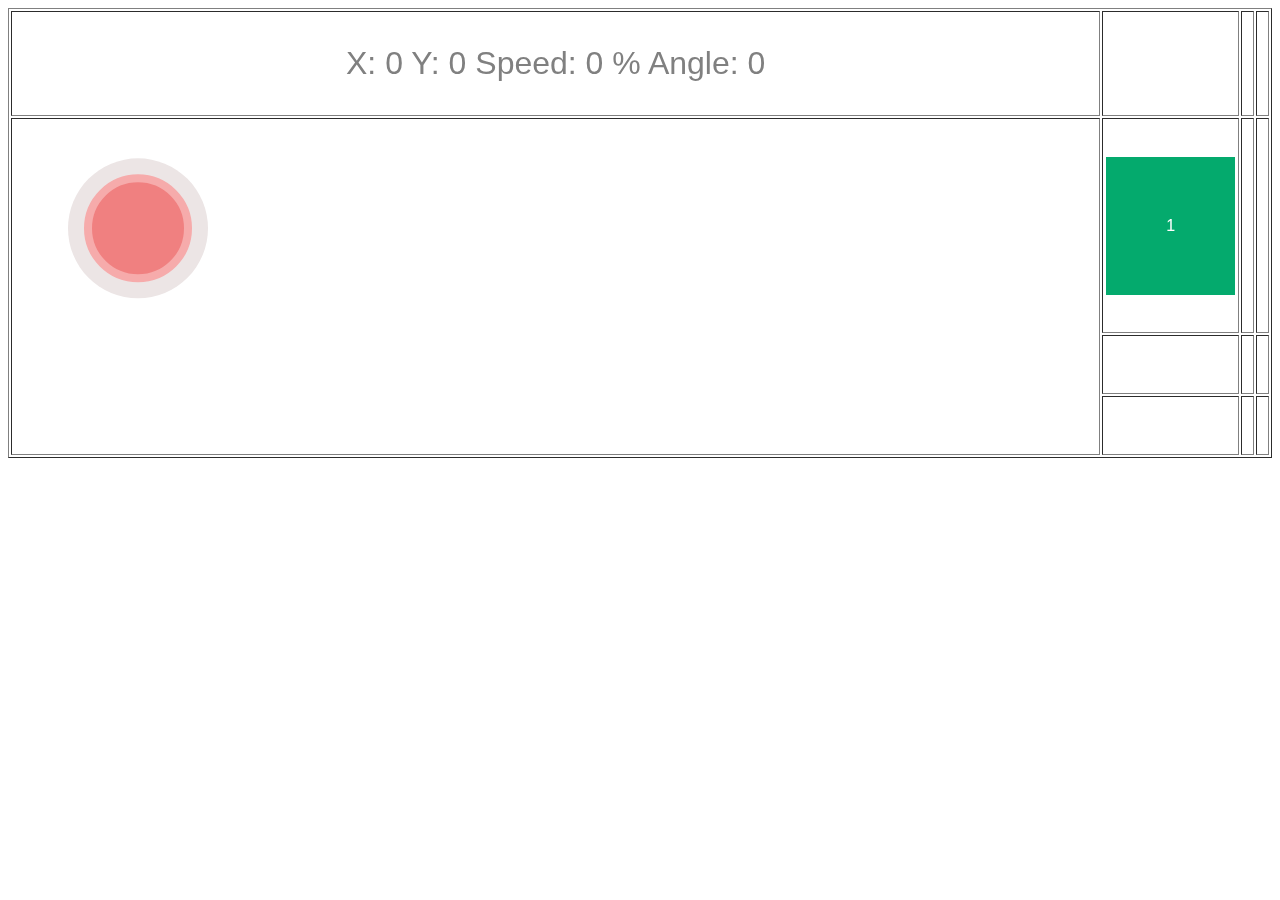
==== TestJoy/index2.html @ 000649ad "first commit" ====
<!DOCTYPE html>
<html>
	
<style>
	.button {
  background-color: #04AA6D;
  border: none;
  color: white;
  padding: 60px;
  text-align: center;
  text-decoration: none;
  display: inline-block;
  font-size: 16px;
  margin: 4px 2px;
}

.button1 {border-radius: 2px;}
.button2 {border-radius: 4px;}
.button3 {border-radius: 8px;}
.button4 {border-radius: 0px;}
.button5 {border-radius: 50%;}
	</style>
<head>
    <title>
        Mousebot
    </title>
    <meta name="viewport" content="width=device-width, initial-scale=1.0">
</head>
<body  style="position: fixed; font-family: 'Gill Sans', 'Gill Sans MT', Calibri, 'Trebuchet MS', sans-serif ;
color:rgb(128, 128, 128);
font-size: xx-large;">
	<script>
        // Function to handle button press
        function handleButtonPress(buttonName) {
            // Send the button name to the server
            fetch('/handle_button', {
                method: 'POST',
                body: JSON.stringify({ Action: 'Button', button: buttonName }),
                headers: {
                    'Content-Type': 'application/json'
                }
            });
        }
	</script>

    <table width=100%, border="1">
      <tbody>
        <tr>
          <td width=2000><p style="text-align: center;">
        X: <span id="x_coordinate"> </span>
        Y: <span id="y_coordinate"> </span>
        Speed: <span id="speed"> </span> %
        Angle: <span id="angle"> </span>
    </p></td>
          <td>&nbsp;</td>
          <td>&nbsp;</td>
          <td>&nbsp;</td>
        </tr>
        <tr>
          <td rowspan="3">   <canvas id="canvas" name="game"></canvas></td>
          <td ontouchstart='handleButtonPress("1")'
          ontouchend='handleButtonPress("0")'><button class="button button4",>1</button></td>
          <td>&nbsp;</td>
          <td>&nbsp;</td>
        </tr>
        <tr>

          <td>&nbsp;</td>
          <td>&nbsp;</td>
          <td>&nbsp;</td>
        </tr>
		  <tr>

          
		<td>&nbsp;</td>
          <td>&nbsp;</td>
          <td>&nbsp;</td>
        </tr>
      </tbody>
    </table>

    
 
    <script>
        


    </script>
    <script>
        var canvas, ctx;

        window.addEventListener('load', () => {

            canvas = document.getElementById('canvas');
            ctx = canvas.getContext('2d');          
            resize(); 

            document.addEventListener('mousedown', startDrawing);
            document.addEventListener('mouseup', stopDrawing);
            document.addEventListener('mousemove', Draw);

            document.addEventListener('touchstart', startDrawing);
            document.addEventListener('touchend', stopDrawing);
            document.addEventListener('touchcancel', stopDrawing);
            document.addEventListener('touchmove', Draw);
            window.addEventListener('resize', resize);

            document.getElementById("x_coordinate").innerText = 0;
            document.getElementById("y_coordinate").innerText = 0;
            document.getElementById("speed").innerText = 0;
            document.getElementById("angle").innerText = 0;
        });

      


        var width, height, radius, x_orig, y_orig;
        function resize() {
            width = 250;
            radius = 50;
            height = radius * 6.5;
            ctx.canvas.width = width;
            ctx.canvas.height = height;
            background();
            joystick(width / 2, height / 3);
        }

        function background() {
            x_orig = width / 2;
            y_orig = height / 3;

            ctx.beginPath();
            ctx.arc(x_orig, y_orig, radius + 20, 0, Math.PI * 2, true);
            ctx.fillStyle = '#ECE5E5';
            ctx.fill();
        }

        function joystick(width, height) {
            ctx.beginPath();
            ctx.arc(width, height, radius, 0, Math.PI * 2, true);
            ctx.fillStyle = '#F08080';
            ctx.fill();
            ctx.strokeStyle = '#F6ABAB';
            ctx.lineWidth = 8;
            ctx.stroke();
        }

        let coord = { x: 0, y: 0 };
        let paint = false;

        function getPosition(event) {
            var mouse_x = event.clientX || event.touches[0].clientX;
            var mouse_y = event.clientY || event.touches[0].clientY;
            coord.x = mouse_x - canvas.offsetLeft-10;
            coord.y = mouse_y - canvas.offsetTop-120;
        }

        function is_it_in_the_circle() {
            var current_radius = Math.sqrt(Math.pow(coord.x - x_orig, 2) + Math.pow(coord.y - y_orig, 2));
            if (radius >= current_radius) return true
            else return false
        }


        function startDrawing(event) {
            paint = true;
            getPosition(event);
            if (is_it_in_the_circle()) {
                ctx.clearRect(0, 0, canvas.width, canvas.height);
                background();
                joystick(coord.x, coord.y);
                Draw();
            }
        }


        function stopDrawing() {
            paint = false;
            ctx.clearRect(0, 0, canvas.width, canvas.height);
            background();
            joystick(width / 2, height / 3);
            document.getElementById("x_coordinate").innerText = 0;
            document.getElementById("y_coordinate").innerText = 0;
            document.getElementById("speed").innerText = 0;
            document.getElementById("angle").innerText = 0;
            fetch('/handle_button', {
                  method: 'POST',
                  body: JSON.stringify({Action:"Motor",speed: 0, angle: 0}),
                  headers: {
                    'Content-Type': 'application/json'
                  }
                });
        }

        function Draw(event) {

            if (paint) {
                ctx.clearRect(0, 0, canvas.width, canvas.height);
                background();
                var angle_in_degrees,x, y, speed;
                var angle = Math.atan2((coord.y - y_orig), (coord.x - x_orig));

                if (Math.sign(angle) == -1) {
                    angle_in_degrees = Math.round(-angle * 180 / Math.PI);
                }
                else {
                    angle_in_degrees =Math.round( 360 - angle * 180 / Math.PI);
                }


                if (is_it_in_the_circle()) {
                    joystick(coord.x, coord.y);
                    x = coord.x;
                    y = coord.y;
                }
                else {
                    x = radius * Math.cos(angle) + x_orig;
                    y = radius * Math.sin(angle) + y_orig;
                    joystick(x, y);
                }

            
                getPosition(event);

                var speed =  Math.round(100 * Math.sqrt(Math.pow(x - x_orig, 2) + Math.pow(y - y_orig, 2)) / radius);

                var x_relative = Math.round(x - x_orig);
                var y_relative = Math.round(y - y_orig);
                

                document.getElementById("x_coordinate").innerText =  x_relative;
                document.getElementById("y_coordinate").innerText =y_relative ;
                document.getElementById("speed").innerText = speed;
                document.getElementById("angle").innerText = angle_in_degrees;


            }
                fetch('/handle_button', {
                  method: 'POST',
                  body: JSON.stringify({Action:"Motor",speed: speed, angle: angle_in_degrees}),
                  headers: {
                    'Content-Type': 'application/json'
                  }
                });
              
        } 
        
    </script>
</body>
</html><br>
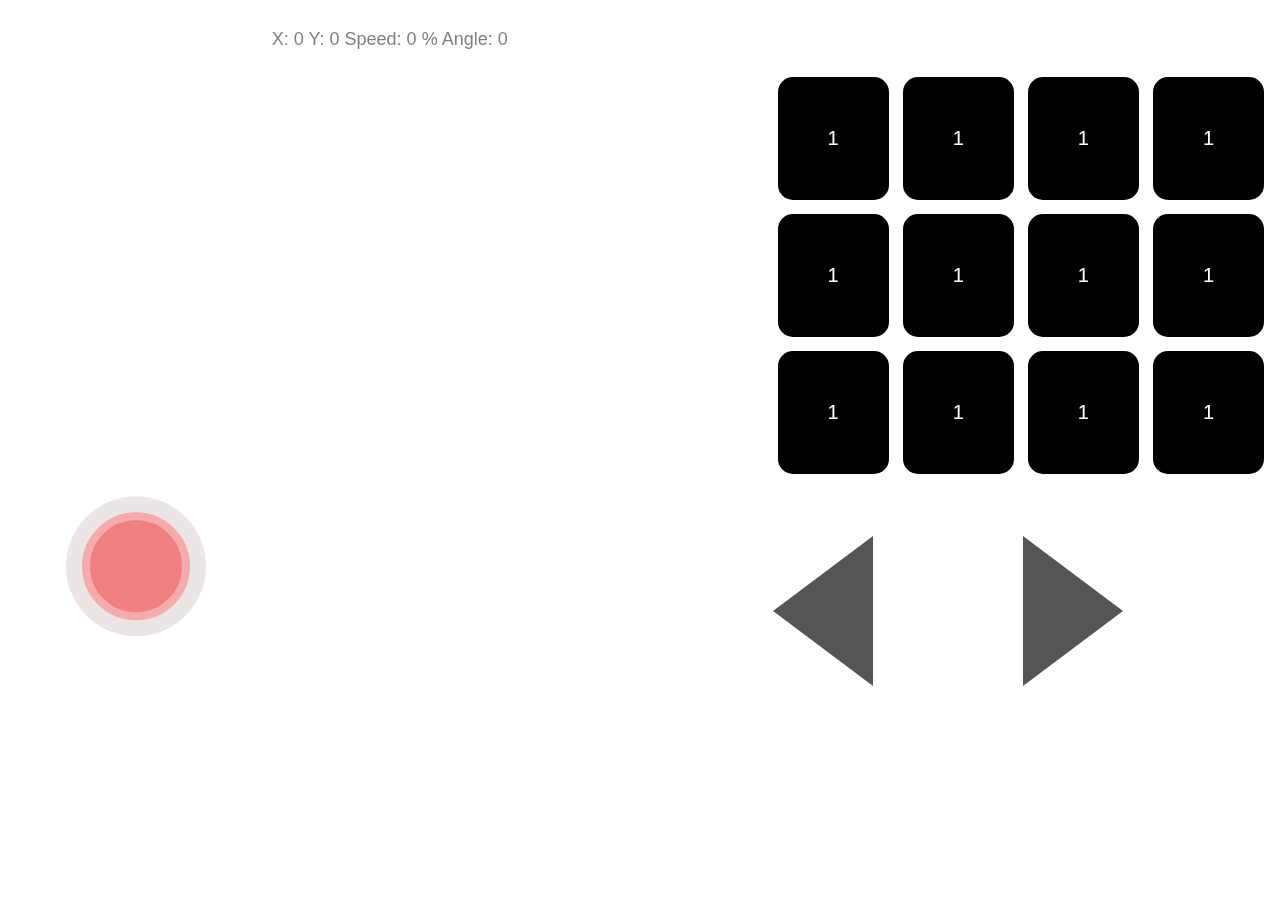
==== commit 5aa0e44f: "make code easy to read and manage" ====
--- a/TestJoy/index2.html
+++ b/TestJoy/index2.html
@@ -3,32 +3,50 @@
 	
 <style>
 	.button {
-  background-color: #04AA6D;
   border: none;
   color: white;
-  padding: 60px;
+  padding: 50px;
   text-align: center;
   text-decoration: none;
   display: inline-block;
-  font-size: 16px;
-  margin: 4px 2px;
+  font-size: 20px;
+  margin: 5px 5px;
+  -webkit-user-select: none; /* Safari */
+  -ms-user-select: none; /* IE 10 and IE 11 */
+  user-select: none; /* Standard syntax */
+  vertical-align: text-top;
 }
 
 .button1 {border-radius: 2px;}
 .button2 {border-radius: 4px;}
 .button3 {border-radius: 8px;}
-.button4 {border-radius: 0px;}
-.button5 {border-radius: 50%;}
+.button4 {border-radius: 15px;background-color: black;}
+.button5 {border-radius: 50%;background-color: blue;}
 	</style>
+  <style>
+	.triangle-left {
+	width: 0;
+	height: 0;
+	border-top: 75px solid transparent;
+	border-right: 100px solid #555;
+	border-bottom: 75px solid transparent;
+}
+	  .triangle-right {
+	width: 0;
+	height: 0;
+	border-top: 75px solid transparent;
+	border-left: 100px solid #555;
+	border-bottom: 75px solid transparent;
+}
+
+
+  </style>
 <head>
-    <title>
-        Mousebot
-    </title>
     <meta name="viewport" content="width=device-width, initial-scale=1.0">
 </head>
 <body  style="position: fixed; font-family: 'Gill Sans', 'Gill Sans MT', Calibri, 'Trebuchet MS', sans-serif ;
 color:rgb(128, 128, 128);
-font-size: xx-large;">
+font-size: large;">
 	<script>
         // Function to handle button press
         function handleButtonPress(buttonName) {
@@ -43,10 +61,10 @@
         }
 	</script>
 
-    <table width=100%, border="1">
+    <table width=100%, height=100%, border="0">
       <tbody>
         <tr>
-          <td width=2000><p style="text-align: center;">
+          <td colspan="2" width=5000><p style="text-align: center;">
         X: <span id="x_coordinate"> </span>
         Y: <span id="y_coordinate"> </span>
         Speed: <span id="speed"> </span> %
@@ -55,27 +73,69 @@
           <td>&nbsp;</td>
           <td>&nbsp;</td>
           <td>&nbsp;</td>
+			<td>&nbsp;</td>
         </tr>
         <tr>
-          <td rowspan="3">   <canvas id="canvas" name="game"></canvas></td>
+			<td rowspan="3"></td>
+			<td rowspan="5" width=5000px>&nbsp;</td>
           <td ontouchstart='handleButtonPress("1")'
-          ontouchend='handleButtonPress("0")'><button class="button button4",>1</button></td>
-          <td>&nbsp;</td>
-          <td>&nbsp;</td>
+          ontouchend='handleButtonPress("0")'><button class="button button4",>1</button>
+        </td>
+          <td ontouchstart='handleButtonPress("1")'
+          ontouchend='handleButtonPress("0")'><button class="button button4",>1</button>
+        </td>
+			<td ontouchstart='handleButtonPress("1")'
+          ontouchend='handleButtonPress("0")'><button class="button button4",>1</button>
+        </td>
+			<td ontouchstart='handleButtonPress("1")'
+          ontouchend='handleButtonPress("0")'><button class="button button4",>1</button>
+        </td>
+			
         </tr>
         <tr>
-
-          <td>&nbsp;</td>
-          <td>&nbsp;</td>
-          <td>&nbsp;</td>
+			
+			<td ontouchstart='handleButtonPress("1")'
+          ontouchend='handleButtonPress("0")'><button class="button button4",>1</button>
+        </td>
+          <td ontouchstart='handleButtonPress("1")'
+          ontouchend='handleButtonPress("0")'><button class="button button4",>1</button>
+        </td>
+			<td ontouchstart='handleButtonPress("1")'
+          ontouchend='handleButtonPress("0")'><button class="button button4",>1</button>
+        </td>
+			<td ontouchstart='handleButtonPress("1")'
+          ontouchend='handleButtonPress("0")'><button class="button button4",>1</button>
+        </td>
+     
         </tr>
 		  <tr>
 
           
-		<td>&nbsp;</td>
-          <td>&nbsp;</td>
-          <td>&nbsp;</td>
+		<td ontouchstart='handleButtonPress("1")'
+          ontouchend='handleButtonPress("0")'><button class="button button4",>1</button>
+        </td>
+          <td ontouchstart='handleButtonPress("1")'
+          ontouchend='handleButtonPress("0")'><button class="button button4",>1</button>
+        </td>
+			<td ontouchstart='handleButtonPress("1")'
+          ontouchend='handleButtonPress("0")'><button class="button button4",>1</button>
+        </td>
+			<td ontouchstart='handleButtonPress("1")'
+          ontouchend='handleButtonPress("0")'><button class="button button4",>1</button>
+        </td>
         </tr>
+		<tr>
+			<td rowspan="2" width=250>   <canvas id="canvas" name="game"></canvas></td>
+		  	
+          
+			<td ontouchstart='handleButtonPress("1")'
+          ontouchend='handleButtonPress("0")'><div class="triangle-left",></div>
+        </td>
+        <td></td>
+			<td ontouchstart='handleButtonPress("1")'
+          ontouchend='handleButtonPress("0")'><div class="triangle-right",></div>
+        </td>
+		  </tr>
       </tbody>
     </table>
 
@@ -118,7 +178,7 @@
         function resize() {
             width = 250;
             radius = 50;
-            height = radius * 6.5;
+            height = radius * 5;
             ctx.canvas.width = width;
             ctx.canvas.height = height;
             background();
@@ -149,10 +209,20 @@
         let paint = false;
 
         function getPosition(event) {
+            var rect = canvas.getBoundingClientRect();
+            var touch = event.touches[0];
+          
+            // Check if the touch event occurred within the bounds of the joystick
+            if (touch.clientX < rect.left ||
+                touch.clientX > rect.left + width ||
+                touch.clientY < rect.top ||
+                touch.clientY > rect.top + height) {
+              return;
+            }
             var mouse_x = event.clientX || event.touches[0].clientX;
             var mouse_y = event.clientY || event.touches[0].clientY;
             coord.x = mouse_x - canvas.offsetLeft-10;
-            coord.y = mouse_y - canvas.offsetTop-120;
+            coord.y = mouse_y - canvas.offsetTop-500;
         }
 
         function is_it_in_the_circle() {
@@ -164,6 +234,7 @@
 
         function startDrawing(event) {
             paint = true;
+            
             getPosition(event);
             if (is_it_in_the_circle()) {
                 ctx.clearRect(0, 0, canvas.width, canvas.height);
@@ -183,6 +254,8 @@
             document.getElementById("y_coordinate").innerText = 0;
             document.getElementById("speed").innerText = 0;
             document.getElementById("angle").innerText = 0;
+
+            
             fetch('/handle_button', {
                   method: 'POST',
                   body: JSON.stringify({Action:"Motor",speed: 0, angle: 0}),
@@ -190,10 +263,23 @@
                     'Content-Type': 'application/json'
                   }
                 });
+
+              
         }
 
         function Draw(event) {
 
+          var rect = canvas.getBoundingClientRect();
+            var touch = event.touches[0];
+          
+            // Check if the touch event occurred within the bounds of the joystick
+            if (touch.clientX < rect.left ||
+                touch.clientX > rect.left + width ||
+                touch.clientY < rect.top ||
+                touch.clientY > rect.top + height) {
+                  stopDrawing(event);
+              return;
+            }
             if (paint) {
                 ctx.clearRect(0, 0, canvas.width, canvas.height);
                 background();
